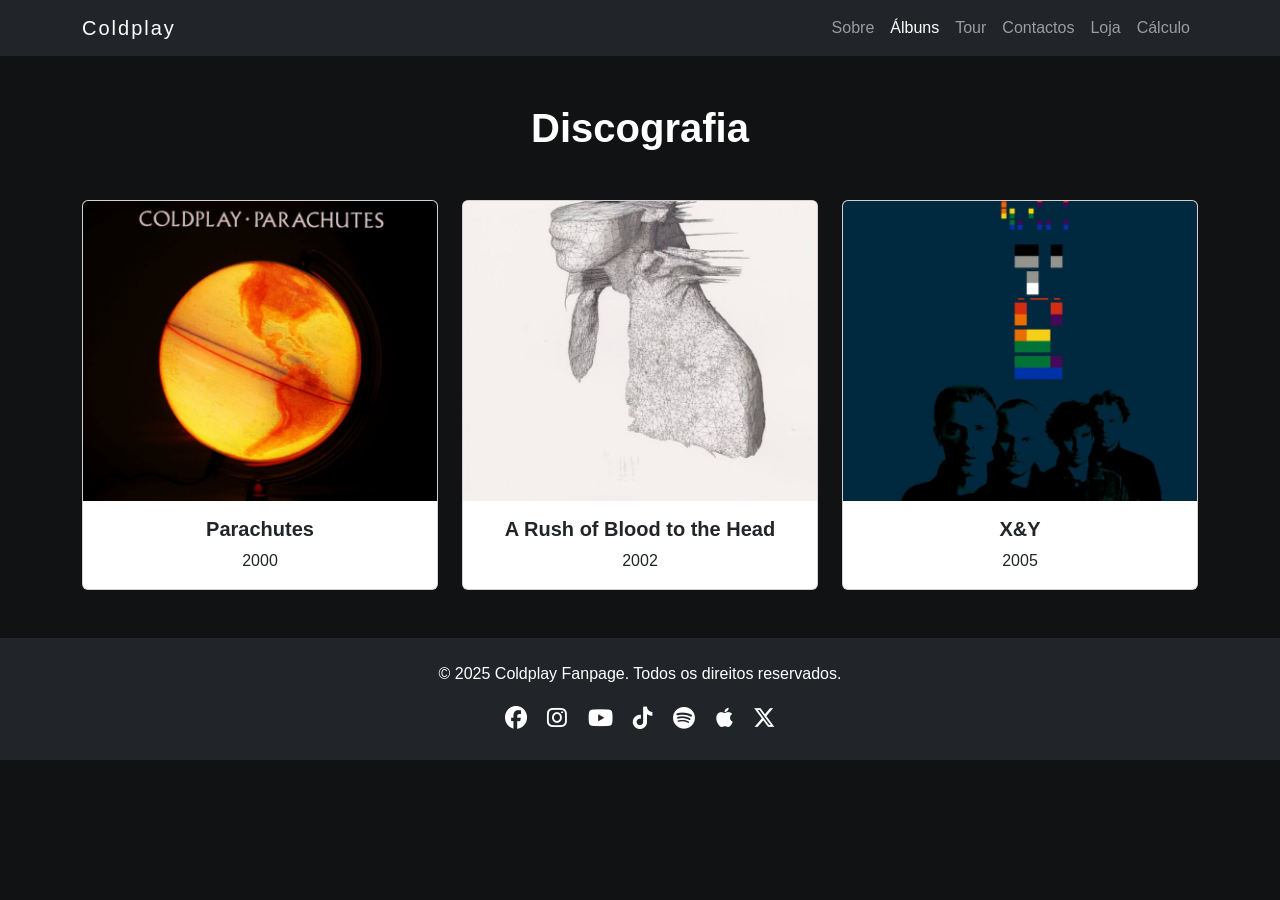
==== albuns.html @ 2f2eaa7e "Adiciona estrutura inicial do site e todos os arquivos do projeto" ====
<!DOCTYPE html>
<html lang="pt">
<head>
  <meta charset="UTF-8">
  <meta name="viewport" content="width=device-width, initial-scale=1.0">
  <title>Coldplay | Álbuns</title>
  <meta name="description" content="Descubra a discografia completa da banda Coldplay com capas e anos de lançamento.">
  <meta name="keywords" content="Coldplay, álbuns, discografia, música, discografia completa">

  <!-- Bootstrap -->
  <link href="https://cdn.jsdelivr.net/npm/bootstrap@5.3.0/dist/css/bootstrap.min.css" rel="stylesheet">

  <!-- Font Awesome -->
  <link href="https://cdnjs.cloudflare.com/ajax/libs/font-awesome/6.5.0/css/all.min.css" rel="stylesheet">

  <!-- CSS personalizado -->
  <link rel="stylesheet" href="css/style.css">
</head>
<body>

  <!-- Navbar -->
  <nav class="navbar navbar-expand-lg navbar-dark bg-dark sticky-top">
    <div class="container">
      <a class="navbar-brand" href="index.html">Coldplay</a>
      <button class="navbar-toggler" type="button" data-bs-toggle="collapse" data-bs-target="#menu">
        <span class="navbar-toggler-icon"></span>
      </button>
      <div class="collapse navbar-collapse" id="menu">
        <ul class="navbar-nav ms-auto">
          <li class="nav-item"><a class="nav-link" href="sobre.html">Sobre</a></li>
          <li class="nav-item"><a class="nav-link active" href="albuns.html">Álbuns</a></li>
          <li class="nav-item"><a class="nav-link" href="tour.html">Tour</a></li>
          <li class="nav-item"><a class="nav-link" href="contactos.html">Contactos</a></li>
          <li class="nav-item"><a class="nav-link" href="loja.html">Loja</a></li>
          <li class="nav-item"><a class="nav-link" href="calculadora.html">Cálculo</a></li>

        </ul>
      </div>
    </div>
  </nav>

  <!-- Conteúdo -->
  <main class="container my-5">
    <h1 class="text-center mb-5">Discografia</h1>

    <div class="row g-4 align-items-stretch">
      <!-- Álbum 1 -->
      <div class="col-md-4 col-12">
        <div class="card album-card">
          <img src="imagens/parachutes.jpeg" class="card-img-top" alt="Capa do álbum Parachutes">
          <div class="card-body text-center">
            <h5 class="card-title">Parachutes</h5>
            <p class="card-text">2000</p>
          </div>
        </div>
      </div>

      <!-- Álbum 2 -->
      <div class="col-md-4 col-12">
        <div class="card album-card">
          <img src="imagens/arushofbloodtothehead.jpg" class="card-img-top" alt="Capa do álbum A Rush of Blood to the Head">
          <div class="card-body text-center">
            <h5 class="card-title">A Rush of Blood to the Head</h5>
            <p class="card-text">2002</p>
          </div>
      </div>
      </div>
    


    <!-- Álbum 3 -->
      <div class="col-md-4 col-12">
        <div class="card album-card">
          <img src="imagens/XYX.jpg" class="card-img-top" alt="Capa do álbum X&Y">
          <div class="card-body text-center">
            <h5 class="card-title">X&Y</h5>
            <p class="card-text">2005</p>
          </div>
        </div>
      </div>
    </div>
  </main>

  <!-- Footer -->
  <footer class="bg-dark text-white text-center p-4 mt-5">
  <p>&copy; 2025 Coldplay Fanpage. Todos os direitos reservados.</p>

  <div class="footer-social">
    <a href="#" class="text-white me-3" aria-label="Facebook"><i class="fab fa-facebook"></i></a>
    <a href="#" class="text-white me-3" aria-label="Instagram"><i class="fab fa-instagram"></i></a>
    <a href="#" class="text-white me-3" aria-label="YouTube"><i class="fab fa-youtube"></i></a>
    <a href="#" class="text-white me-3" aria-label="TikTok"><i class="fab fa-tiktok"></i></a>
    <a href="#" class="text-white me-3" aria-label="Spotify"><i class="fab fa-spotify"></i></a>
    <a href="#" class="text-white me-3" aria-label="Apple Music"><i class="fab fa-apple"></i></a>
    <a href="#" class="text-white" aria-label="X (Twitter)"><i class="fab fa-x-twitter"></i></a>
  </div>
</footer>


  <!-- Scripts -->
  <script src="https://cdn.jsdelivr.net/npm/bootstrap@5.3.0/dist/js/bootstrap.bundle.min.js"></script>
  <script src="js/script.js"></script>
</body>
</html>
---- css/style.css ----
/* ---------- FONTES & BASE ---------- */
body {
  font-family: "Lato", sans-serif;
  color: #f0ecec;
  background-color: #111214;
  margin: 0;
  padding: 0;
}

h1, h2, h3, h4, h5 {
  font-family: "Poppins", sans-serif;
  font-weight: 700;
  color: #fff;
}

/* ---------- HERO SECTION ---------- */
.hero {
  position: relative;
}
.hero h1 {
  text-shadow: 2px 2px 8px rgba(0,0,0,0.6);
}
.hero p {
  font-size: 1.25rem;
  text-shadow: 1px 1px 6px rgba(0,0,0,0.6);
}
.hero .btn {
  border: 2px solid #fff;
  transition: all 0.3s ease;
}
.hero .btn:hover {
  background: #fff;
  color: #000;
}

/* ---------- NAVBAR ---------- */
.navbar-brand {
  font-family: "Poppins", sans-serif;
  letter-spacing: 2px;
}
.navbar-nav .nav-link {
  transition: color 0.3s ease;
}
.navbar-nav .nav-link:hover {
  color: #ffc107;
}

/* ---------- FOOTER ---------- */
footer a {
  font-size: 1.2rem;
  transition: color 0.3s ease;
}
footer a:hover {
  color: #ffc107;
}

footer {
  position: relative;
  bottom: 0;
  width: 100%;
}

/* ---------- CARDS (Álbuns & Membros) ---------- */
.card.album-card img.card-img-top,
.card img.card-img-top {
  width: 100%;
  height: 300px;
  object-fit: cover;
  object-position: center;
  display: block;
}

.album-card,
.card {
  transition: transform 0.2s ease, box-shadow 0.2s ease;
  height: 100%;
}
.album-card:hover,
.card:hover {
  transform: translateY(-5px);
  box-shadow: 0 1rem 2rem rgba(0,0,0,0.3);
}

/* ---------- CAROUSEL ---------- */
.carousel {
  max-width: 900px;
  margin: 0 auto;
}
.carousel-item img {
  width: 100%;
  height: 400px;
  object-fit: cover;
  object-position: center;
  border-radius: 10px;
}

/* ---------- FORMULÁRIO ---------- */
form#contactForm, 
form#contactForm label, 
form#contactForm input, 
form#contactForm textarea {
  color: #212226 !important; /* texto escuro dentro do formulário */
}

/* ---------- RESPONSIVIDADE EXTRA ---------- */
@media (max-width: 768px) {
  .hero {
    height: 60vh !important;
  }
  .hero h1 {
    font-size: 2.2rem;
  }
  .hero p {
    font-size: 1rem;
  }
  .card.album-card img.card-img-top,
  .card img.card-img-top {
    height: 200px;
  }
  .carousel-item img {
    height: 250px;
  }
}

/* ---------- AJUSTES EXTRA ---------- */
small {
  text-align: center;
}

img.responsiva {
  max-width: 100%;
  height: auto;
  display: block;
}

/* ---------- LOJA / CARRINHO ---------- */
.product-card img {
  height: 220px;
  object-fit: cover;
}

.cart-card {
  border: 1px solid #65707a;
}

.cart-item + .cart-item {
  border-top: 1px solid rgba(244, 236, 236, 0.08);
  padding-top: 0.5rem;
}


/* ---FOOTER---*/
.footer-social a {
  font-size: 1.4rem;
  transition: color 0.2s ease, transform 0.2s ease;
}

.footer-social a:hover {
  color: #ffc107;
  transform: translateY(-3px);
}

.filter-btn.active {
  background: #ffc107 !important;
  color: #000 !important;
  border-color: #ffc107 !important;
}

.hidden {
  opacity: 0;
  transform: scale(0.8);
  transition: opacity .3s ease, transform .3s ease;
}

.produto-card {
  transition: opacity .3s ease, transform .3s ease;
}

#produtos-container {
    display: flex;
    flex-wrap: wrap;
}
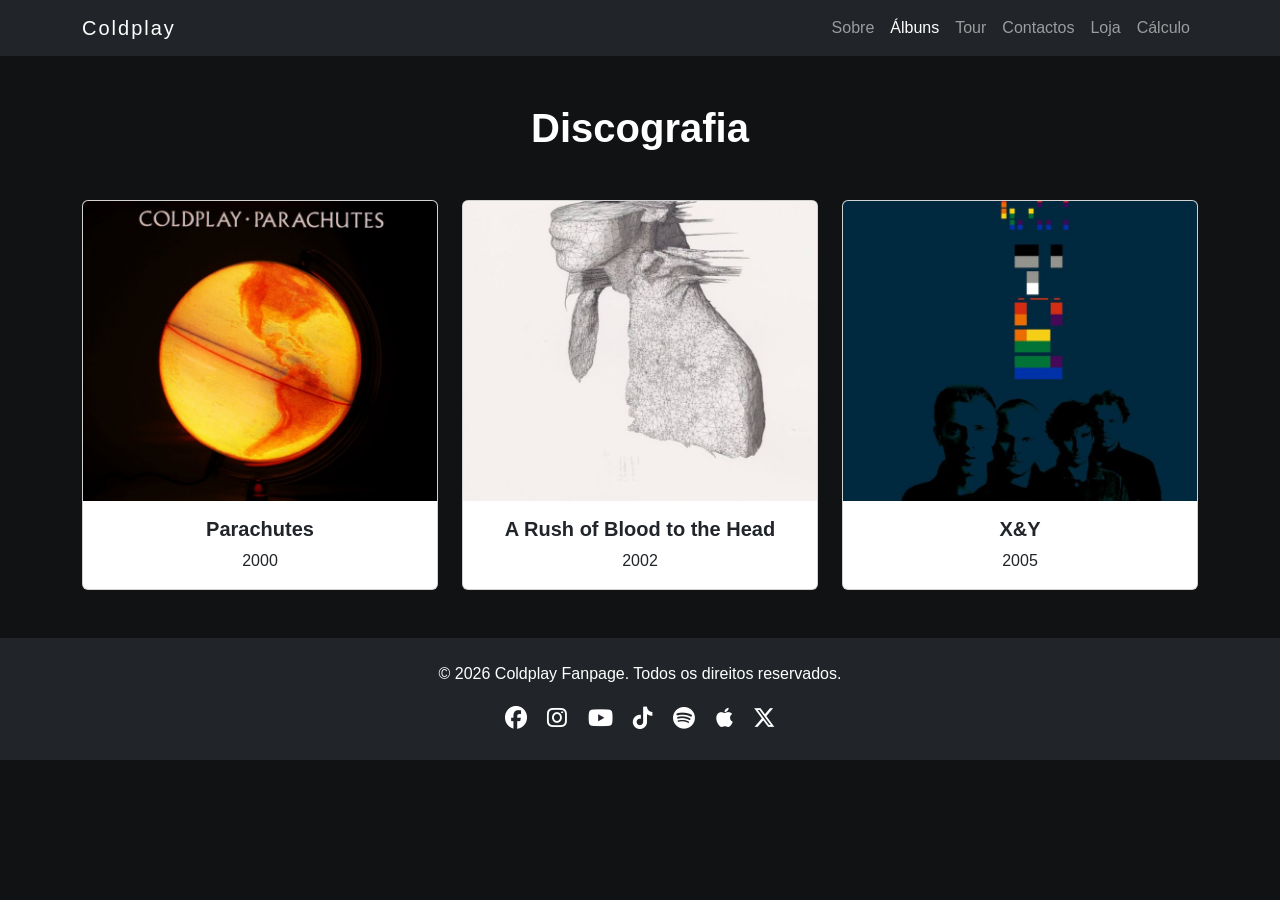
==== commit 0415fea3: "update year 2026" ====
--- a/albuns.html
+++ b/albuns.html
@@ -83,7 +83,7 @@
 
   <!-- Footer -->
   <footer class="bg-dark text-white text-center p-4 mt-5">
-  <p>&copy; 2025 Coldplay Fanpage. Todos os direitos reservados.</p>
+  <p>&copy; 2026 Coldplay Fanpage. Todos os direitos reservados.</p>
 
   <div class="footer-social">
     <a href="#" class="text-white me-3" aria-label="Facebook"><i class="fab fa-facebook"></i></a>
--- a/css/style.css
+++ b/css/style.css
@@ -183,3 +183,88 @@
 
 
 
+/*Botao ver tour atualizado*/
+
+.morphing-button {
+  position: relative;
+  padding: 12px 24px;
+  background: linear-gradient(135deg, #87858a, #fcd825);
+  border: 2px solid white;
+  border-radius: 8px;
+  color: white;
+  font-weight: 600;
+  font-size: 16px;
+  cursor: pointer;
+  overflow: hidden;
+  transition: all 0.3s cubic-bezier(0.4, 0, 0.2, 1);
+  display: inline-flex;
+  align-items: center;
+  gap: 8px;
+  text-decoration: none; /* mantém aparência de botão */
+}
+
+.morphing-button i {
+  transition: transform 0.3s ease;
+}
+
+/* HOVER → botão fica branco */
+.morphing-button:hover {
+  background: white !important;
+  color: black !important;
+  transform: translateY(-2px);
+  border-radius: 20px;
+  box-shadow: 0 5px 15px rgba(255,255,255,0.3);
+}
+
+.morphing-button:hover i {
+  transform: translateX(4px);
+  color: black !important;
+}
+
+
+/*cards infinte*/
+
+.infinite-scroll-container {
+  width: 100%;
+  max-width: 1200px;
+  margin: 0 auto;
+  overflow: hidden;
+  padding: 20px 0;
+}
+
+.infinite-scroll-track {
+  display: flex;
+  gap: 20px;
+  animation: scroll-cards 20s linear infinite;
+}
+
+.infinite-scroll-card {
+  flex: 0 0 250px;
+  background: #fff;
+  border-radius: 12px;
+  padding: 15px;
+  box-shadow: 0 4px 15px rgba(0, 0, 0, 0.1);
+  text-align: center;
+}
+
+.infinite-scroll-card img {
+  width: 100%;
+  height: 160px;
+  object-fit: cover;
+  border-radius: 10px;
+}
+
+.infinite-scroll-card h3 {
+  margin-top: 10px;
+  font-size: 18px;
+}
+
+.infinite-scroll-card p {
+  color: #555;
+  font-size: 14px;
+}
+
+@keyframes scroll-cards {
+  0% { transform: translateX(0); }
+  100% { transform: translateX(calc(-250px * 4 - 80px)); }
+}
